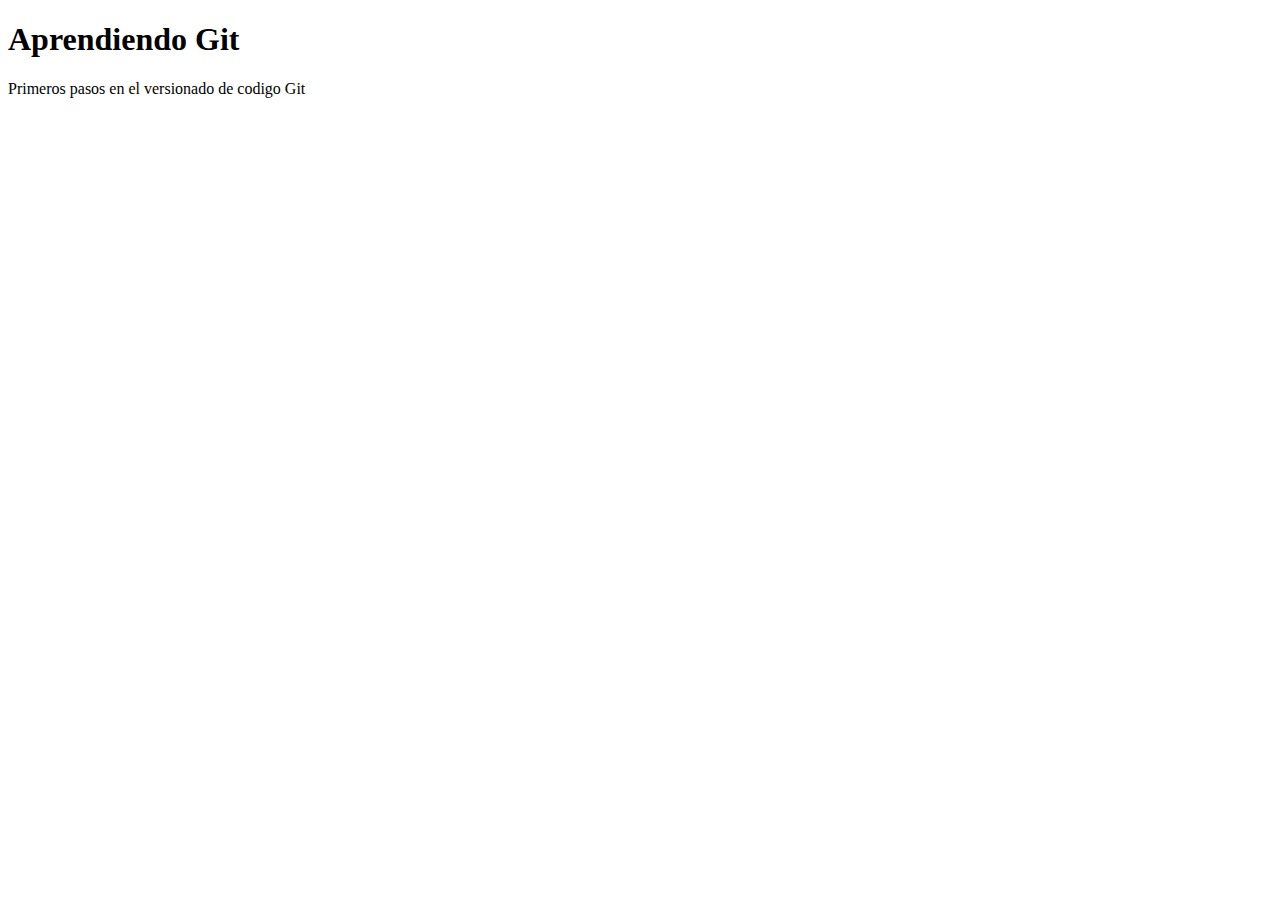
==== html/index.html @ e17c1f6f "merge de las ramas css, js y html" ====
<!DOCTYPE html>
<html lang="en">
  <head>
    <meta charset="UTF-8" />
    <meta name="viewport" content="width=device-width, initial-scale=1.0" />
    <title>Aprendiendo Git</title>
    <link rel="stylesheet" href="style.css" />
  </head>
  <body>
    <h1>Aprendiendo Git</h1>
    <p>Primeros pasos en el versionado de codigo Git</p>
  </body>
</html>
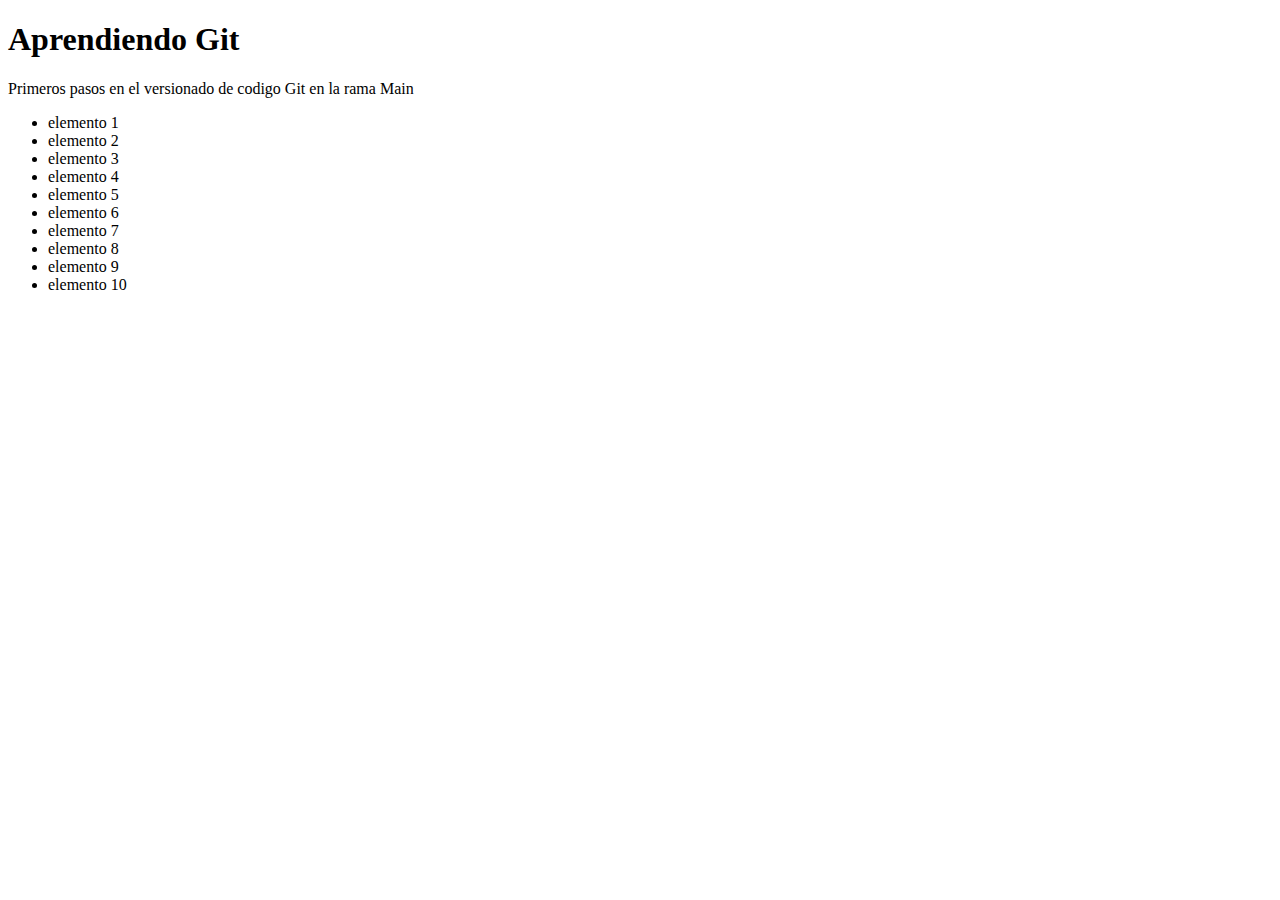
==== commit d76cd06c: "agregando una lista desordenada" ====
--- a/html/index.html
+++ b/html/index.html
@@ -8,6 +8,18 @@
   </head>
   <body>
     <h1>Aprendiendo Git</h1>
-    <p>Primeros pasos en el versionado de codigo Git</p>
+    <p>Primeros pasos en el versionado de codigo Git en la rama Main</p>
+    <ul>
+      <li>elemento 1</li>
+      <li>elemento 2</li>
+      <li>elemento 3</li>
+      <li>elemento 4</li>
+      <li>elemento 5</li>
+      <li>elemento 6</li>
+      <li>elemento 7</li>
+      <li>elemento 8</li>
+      <li>elemento 9</li>
+      <li>elemento 10</li>
+    </ul>
   </body>
 </html>
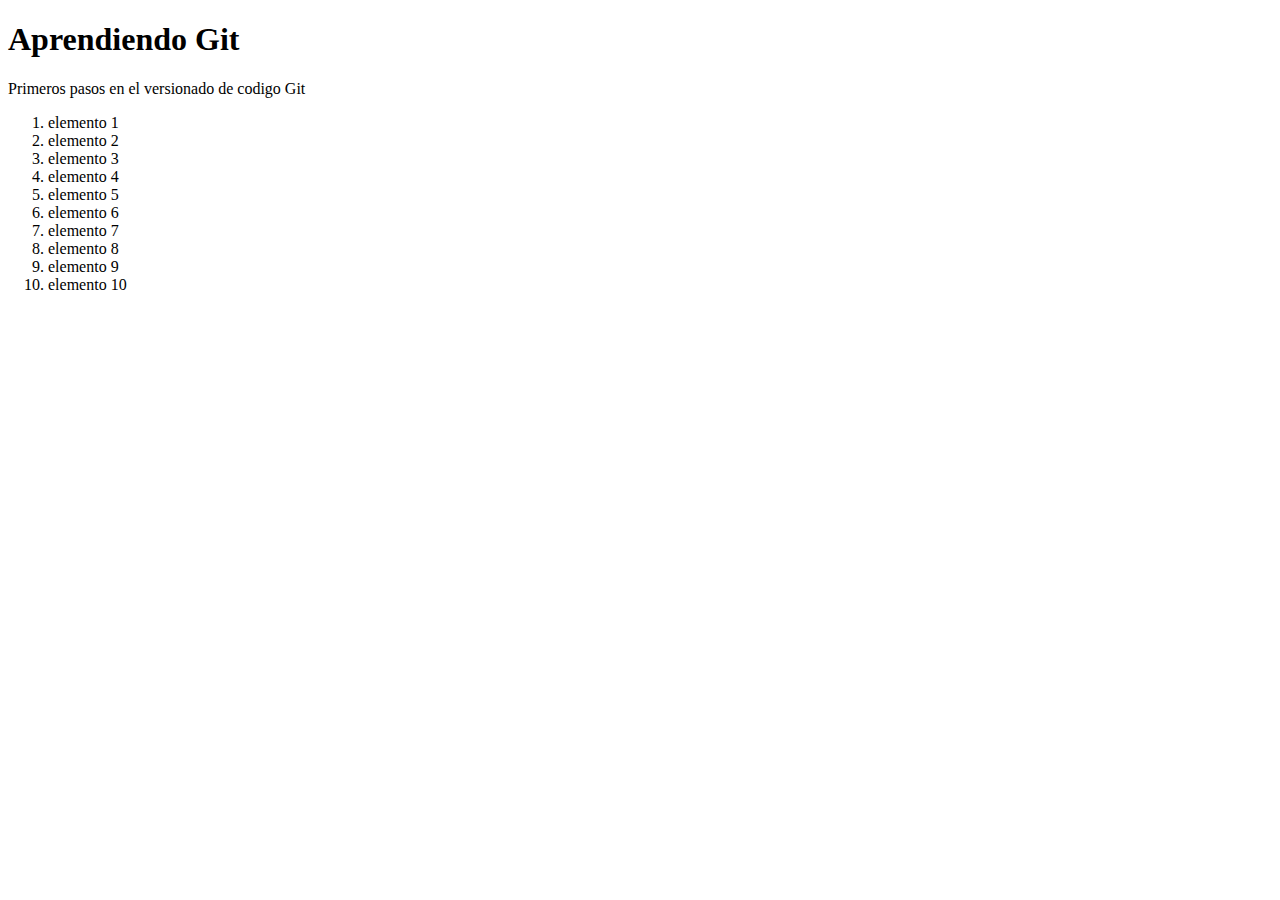
==== commit 7f33161e: "agregando una lista ordenada" ====
--- a/html/index.html
+++ b/html/index.html
@@ -8,8 +8,8 @@
   </head>
   <body>
     <h1>Aprendiendo Git</h1>
-    <p>Primeros pasos en el versionado de codigo Git en la rama Main</p>
-    <ul>
+    <p>Primeros pasos en el versionado de codigo Git</p>
+    <ol>
       <li>elemento 1</li>
       <li>elemento 2</li>
       <li>elemento 3</li>
@@ -20,6 +20,7 @@
       <li>elemento 8</li>
       <li>elemento 9</li>
       <li>elemento 10</li>
-    </ul>
+    </ol>
+    <script defer src="/js/index.js"></script>
   </body>
 </html>
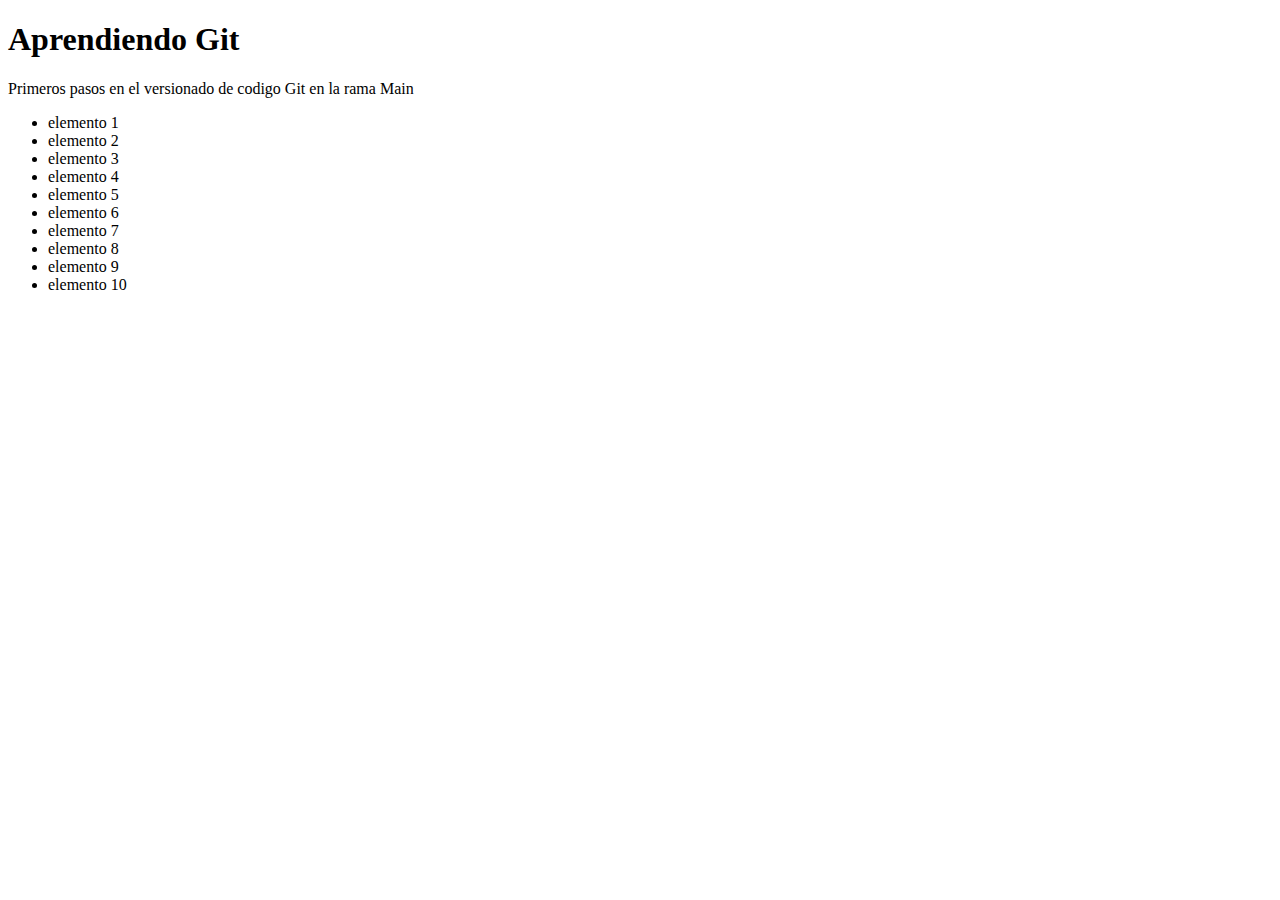
==== commit 58abbba4: "resolviendo conflicto de merge entre main/html en el documento index.html" ====
--- a/html/index.html
+++ b/html/index.html
@@ -8,8 +8,8 @@
   </head>
   <body>
     <h1>Aprendiendo Git</h1>
-    <p>Primeros pasos en el versionado de codigo Git</p>
-    <ol>
+    <p>Primeros pasos en el versionado de codigo Git en la rama Main</p>
+    <ul>
       <li>elemento 1</li>
       <li>elemento 2</li>
       <li>elemento 3</li>
@@ -20,7 +20,7 @@
       <li>elemento 8</li>
       <li>elemento 9</li>
       <li>elemento 10</li>
-    </ol>
+    </ul>
     <script defer src="/js/index.js"></script>
   </body>
 </html>
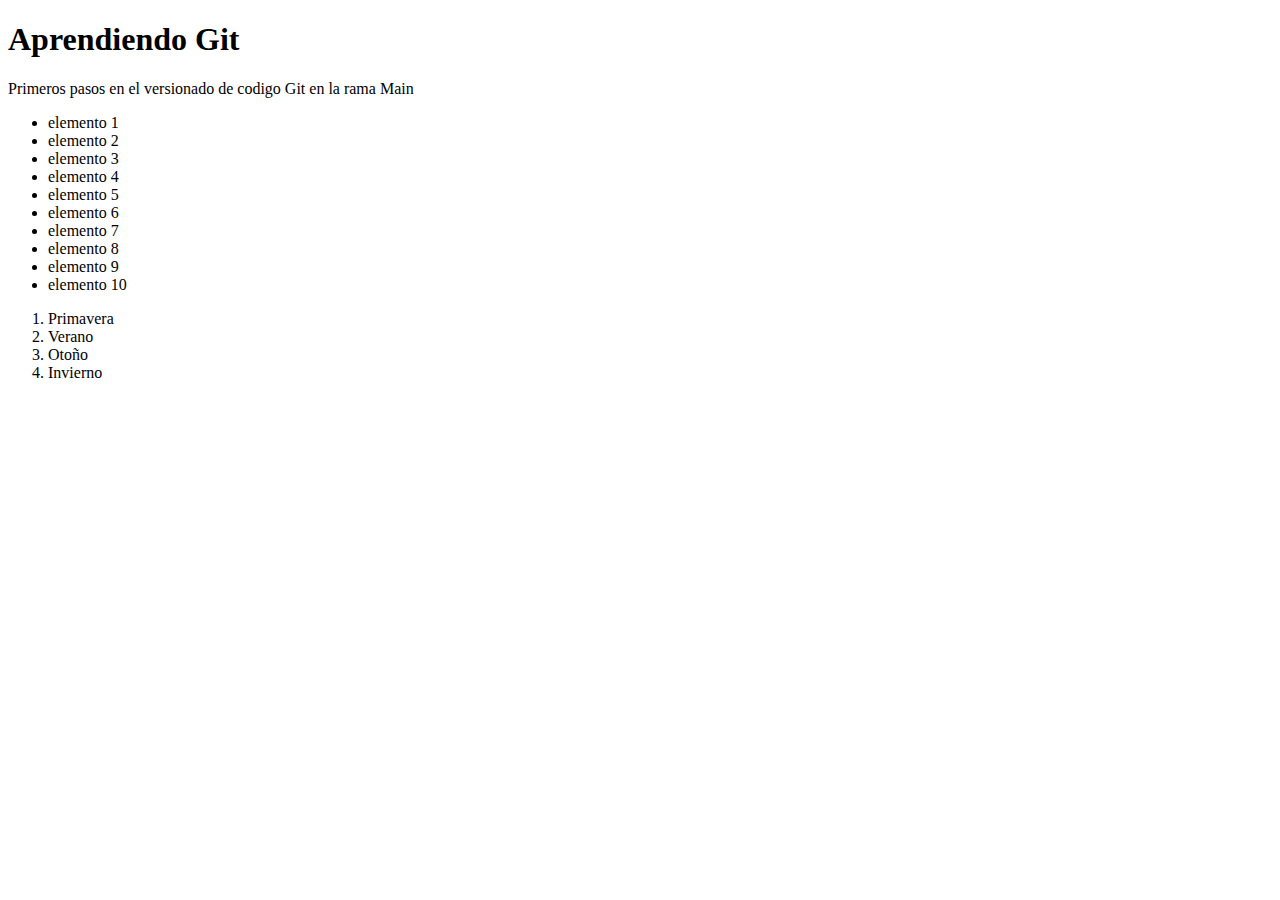
==== commit 91331543: "agregando estaciones del año" ====
--- a/html/index.html
+++ b/html/index.html
@@ -21,6 +21,13 @@
       <li>elemento 9</li>
       <li>elemento 10</li>
     </ul>
+
+    <ol>
+      <li>Primavera</li>
+      <li>Verano</li>
+      <li>Otoño</li>
+      <li>Invierno</li>
+    </ol>
     <script defer src="/js/index.js"></script>
   </body>
 </html>
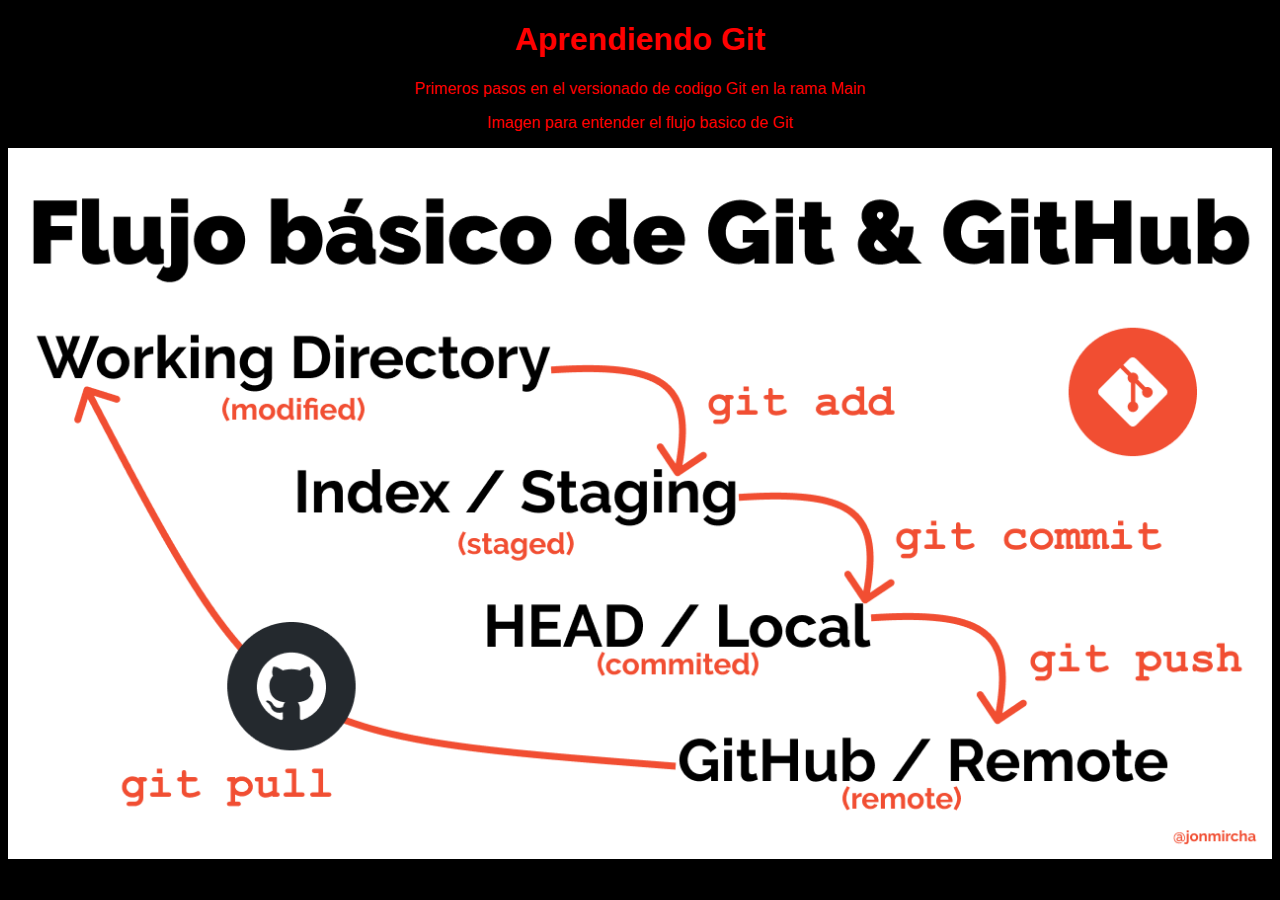
==== commit 7441c3fa: "agregando imagen de flujo Git" ====
--- a/html/index.html
+++ b/html/index.html
@@ -4,30 +4,17 @@
     <meta charset="UTF-8" />
     <meta name="viewport" content="width=device-width, initial-scale=1.0" />
     <title>Aprendiendo Git</title>
-    <link rel="stylesheet" href="style.css" />
+    <link rel="stylesheet" href="/css/style.css" />
   </head>
   <body>
     <h1>Aprendiendo Git</h1>
     <p>Primeros pasos en el versionado de codigo Git en la rama Main</p>
-    <ul>
-      <li>elemento 1</li>
-      <li>elemento 2</li>
-      <li>elemento 3</li>
-      <li>elemento 4</li>
-      <li>elemento 5</li>
-      <li>elemento 6</li>
-      <li>elemento 7</li>
-      <li>elemento 8</li>
-      <li>elemento 9</li>
-      <li>elemento 10</li>
-    </ul>
-
-    <ol>
-      <li>Primavera</li>
-      <li>Verano</li>
-      <li>Otoño</li>
-      <li>Invierno</li>
-    </ol>
+    <p>Imagen para entender el flujo basico de Git</p>
+    <section>
+      <article>
+        <img src="/assets/git-flow.png" alt="Flujo basico de Git" />
+      </article>
+    </section>
     <script defer src="/js/index.js"></script>
   </body>
 </html>
--- a/css/style.css
+++ b/css/style.css
@@ -0,0 +1,10 @@
+html {
+  background-color: #000;
+  color: red;
+  text-align: center;
+  font-family: sans-serif;
+}
+
+img {
+  max-width: 100%;
+}
